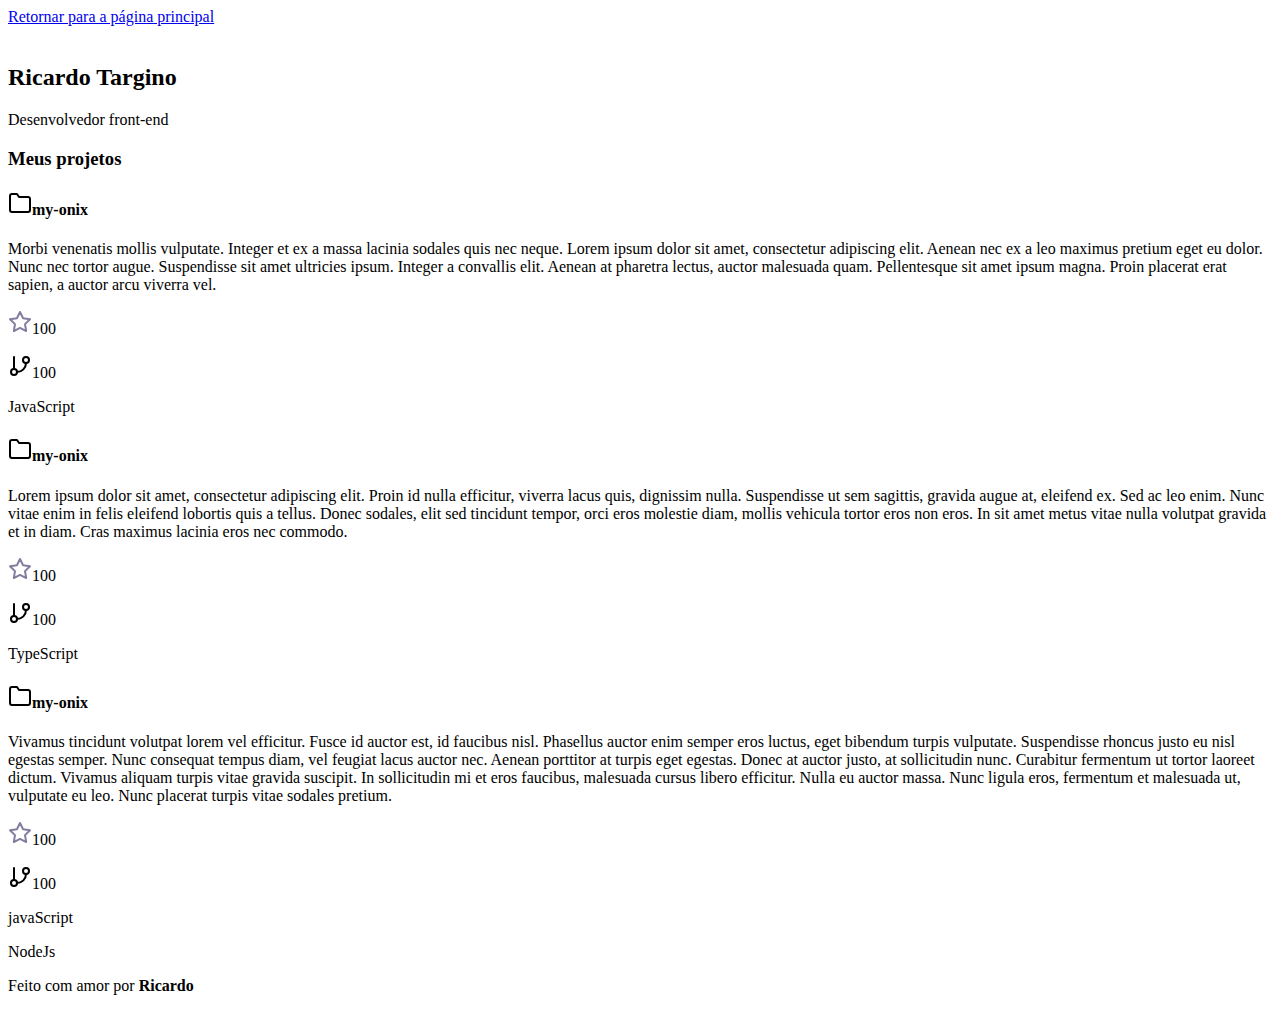
==== Projects/index2.html @ bca5f51c "Create index2.html" ====
<!DOCTYPE html>
<html lang="en">
<head>
    <meta charset="UTF-8">
    <meta http-equiv="X-UA-Compatible" content="IE=edge">
    <meta name="viewport" content="width=device-width, initial-scale=1.0">
    <title>Portfólio</title>
    <link rel="stylesheet" href="style2.css">

    <!--Fontes-->
    <link rel="preconnect" href="https://fonts.googleapis.com">
    <link rel="preconnect" href="https://fonts.gstatic.com" crossorigin>
    <link href="https://fonts.googleapis.com/css2?family=Merriweather+Sans:wght@400;500;700&family=Spartan:wght@400;500;700&display=swap" rel="stylesheet">
</head>
<body>  
    <header class="return">
        <a href="../Home/index.html">Retornar para a página principal</a>
    </header>
    <div class="container">
    <aside>
        <section class="Profile card">
            <img id="profileImage"/>
            <h2>Ricardo Targino</h2>
            <p>Desenvolvedor front-end</p>
        </section>
    </aside>

    <main>
        <header class="my-projects card">
            <h3>Meus projetos</h3>
        </header><!--my-projects-->
        <section class="projects card">
            <h4><svg xmlns="http://www.w3.org/2000/svg" width="24" height="24" viewBox="0 0 24 24" fill="none" stroke="currentColor" stroke-width="2" stroke-linecap="round" stroke-linejoin="round" class="feather feather-folder"><path d="M22 19a2 2 0 0 1-2 2H4a2 2 0 0 1-2-2V5a2 2 0 0 1 2-2h5l2 3h9a2 2 0 0 1 2 2z"/></svg>my-onix</h4>
            <p>
                Morbi venenatis mollis vulputate. Integer et ex a massa lacinia 
                sodales quis nec neque. Lorem ipsum dolor sit amet, consectetur 
                adipiscing elit. Aenean nec ex a leo maximus pretium eget eu 
                dolor. Nunc nec tortor augue. Suspendisse sit amet ultricies 
                ipsum. Integer a convallis elit. Aenean at pharetra lectus, 
                auctor malesuada quam. Pellentesque sit amet ipsum magna. 
                Proin placerat erat sapien, a auctor arcu viverra vel.
            </p>
            <div class="ratting">
                <p onclick=starClick() class="click"><svg xmlns="http://www.w3.org/2000/svg" width="24" height="24" viewBox="0 0 24 24" fill="none" stroke="#837E9F" stroke-width="2" stroke-linecap="round" stroke-linejoin="round" class="feather feather-star"><polygon points="12 2 15.09 8.26 22 9.27 17 14.14 18.18 21.02 12 17.77 5.82 21.02 7 14.14 2 9.27 8.91 8.26 12 2"/></svg>100</p>
                <p onclick=commitClick() class="click"><svg xmlns="http://www.w3.org/2000/svg" width="24" height="24" viewBox="0 0 24 24" fill="none" stroke="currentColor" stroke-width="2" stroke-linecap="round" stroke-linejoin="round" class="feather feather-git-branch"><line x1="6" y1="3" x2="6" y2="15"/><circle cx="18" cy="6" r="3"/><circle cx="6" cy="18" r="3"/><path d="M18 9a9 9 0 0 1-9 9"/></svg>100</p>
                <div class="linguagem">
                    <p><div class="javaScript-icon circle"></div>JavaScript</p>
                </div>  
            </div>
        </section>

        <section class="projects card">
            <h4><svg xmlns="http://www.w3.org/2000/svg" width="24" height="24" viewBox="0 0 24 24" fill="none" stroke="currentColor" stroke-width="2" stroke-linecap="round" stroke-linejoin="round" class="feather feather-folder"><path d="M22 19a2 2 0 0 1-2 2H4a2 2 0 0 1-2-2V5a2 2 0 0 1 2-2h5l2 3h9a2 2 0 0 1 2 2z"/></svg>my-onix</h4>
            <p>
                Lorem ipsum dolor sit amet, consectetur adipiscing elit. 
                Proin id nulla efficitur, viverra lacus quis, dignissim nulla. 
                Suspendisse ut sem sagittis, gravida augue at, eleifend ex. 
                Sed ac leo enim. Nunc vitae enim in felis eleifend lobortis 
                quis a tellus. Donec sodales, elit sed tincidunt tempor, orci 
                eros molestie diam, mollis vehicula tortor eros non eros. In 
                sit amet metus vitae nulla volutpat gravida et in diam. Cras 
                maximus lacinia eros nec commodo.
            </p>
            <div class="ratting">
                <p onclick=starClick() class="click"><svg xmlns="http://www.w3.org/2000/svg" width="24" height="24" viewBox="0 0 24 24" fill="none" stroke="#837E9F" stroke-width="2" stroke-linecap="round" stroke-linejoin="round" class="feather feather-star"><polygon points="12 2 15.09 8.26 22 9.27 17 14.14 18.18 21.02 12 17.77 5.82 21.02 7 14.14 2 9.27 8.91 8.26 12 2"/></svg>100</p>
                <p onclick=commitClick() class="click"><svg xmlns="http://www.w3.org/2000/svg" width="24" height="24" viewBox="0 0 24 24" fill="none" stroke="currentColor" stroke-width="2" stroke-linecap="round" stroke-linejoin="round" class="feather feather-git-branch"><line x1="6" y1="3" x2="6" y2="15"/><circle cx="18" cy="6" r="3"/><circle cx="6" cy="18" r="3"/><path d="M18 9a9 9 0 0 1-9 9"/></svg>100</p>
                <div class="linguagem">
                    <p><div class="typeScript-icon circle"></div>TypeScript</p>
                </div>  
            </div>
        </section>

        <section class="projects card">
            <h4><svg xmlns="http://www.w3.org/2000/svg" width="24" height="24" viewBox="0 0 24 24" fill="none" stroke="currentColor" stroke-width="2" stroke-linecap="round" stroke-linejoin="round" class="feather feather-folder"><path d="M22 19a2 2 0 0 1-2 2H4a2 2 0 0 1-2-2V5a2 2 0 0 1 2-2h5l2 3h9a2 2 0 0 1 2 2z"/></svg>my-onix</h4>
            <p>
                Vivamus tincidunt volutpat lorem vel efficitur. Fusce id auctor 
                est, id faucibus nisl. Phasellus auctor enim semper eros 
                luctus, eget bibendum turpis vulputate. Suspendisse rhoncus 
                justo eu nisl egestas semper. Nunc consequat tempus diam, vel 
                feugiat lacus auctor nec. Aenean porttitor at turpis eget 
                egestas. Donec at auctor justo, at sollicitudin nunc. Curabitur 
                fermentum ut tortor laoreet dictum. Vivamus aliquam turpis 
                vitae gravida suscipit. In sollicitudin mi et eros faucibus, 
                malesuada cursus libero efficitur. Nulla eu auctor massa. Nunc 
                ligula eros, fermentum et malesuada ut, vulputate eu leo. Nunc 
                placerat turpis vitae sodales pretium.
            </p>
            <div class="ratting">
                <p onclick=clickStar() class="click"><svg xmlns="http://www.w3.org/2000/svg" width="24" height="24" viewBox="0 0 24 24" fill="none" stroke="#837E9F" stroke-width="2" stroke-linecap="round" stroke-linejoin="round" class="feather feather-star"><polygon points="12 2 15.09 8.26 22 9.27 17 14.14 18.18 21.02 12 17.77 5.82 21.02 7 14.14 2 9.27 8.91 8.26 12 2"/></svg>100</p>
                <p class="click"><svg xmlns="http://www.w3.org/2000/svg" width="24" height="24" viewBox="0 0 24 24" fill="none" stroke="currentColor" stroke-width="2" stroke-linecap="round" stroke-linejoin="round" class="feather feather-git-branch"><line x1="6" y1="3" x2="6" y2="15"/><circle cx="18" cy="6" r="3"/><circle cx="6" cy="18" r="3"/><path d="M18 9a9 9 0 0 1-9 9"/></svg>100</p>
                <div class="linguagem">
                    <p><div class="javaScript-icon circle"></div>javaScript</p>
                    <p><div class="nodeJs-icon circle"></div>NodeJs</p>
                </div>  
            </div>
        </section>
    </main>
    </div>
    <footer>
        <p>Feito com amor por <b>Ricardo</b></p>
    </footer>

    <script src="../index.js"></script>
</body>
</html>
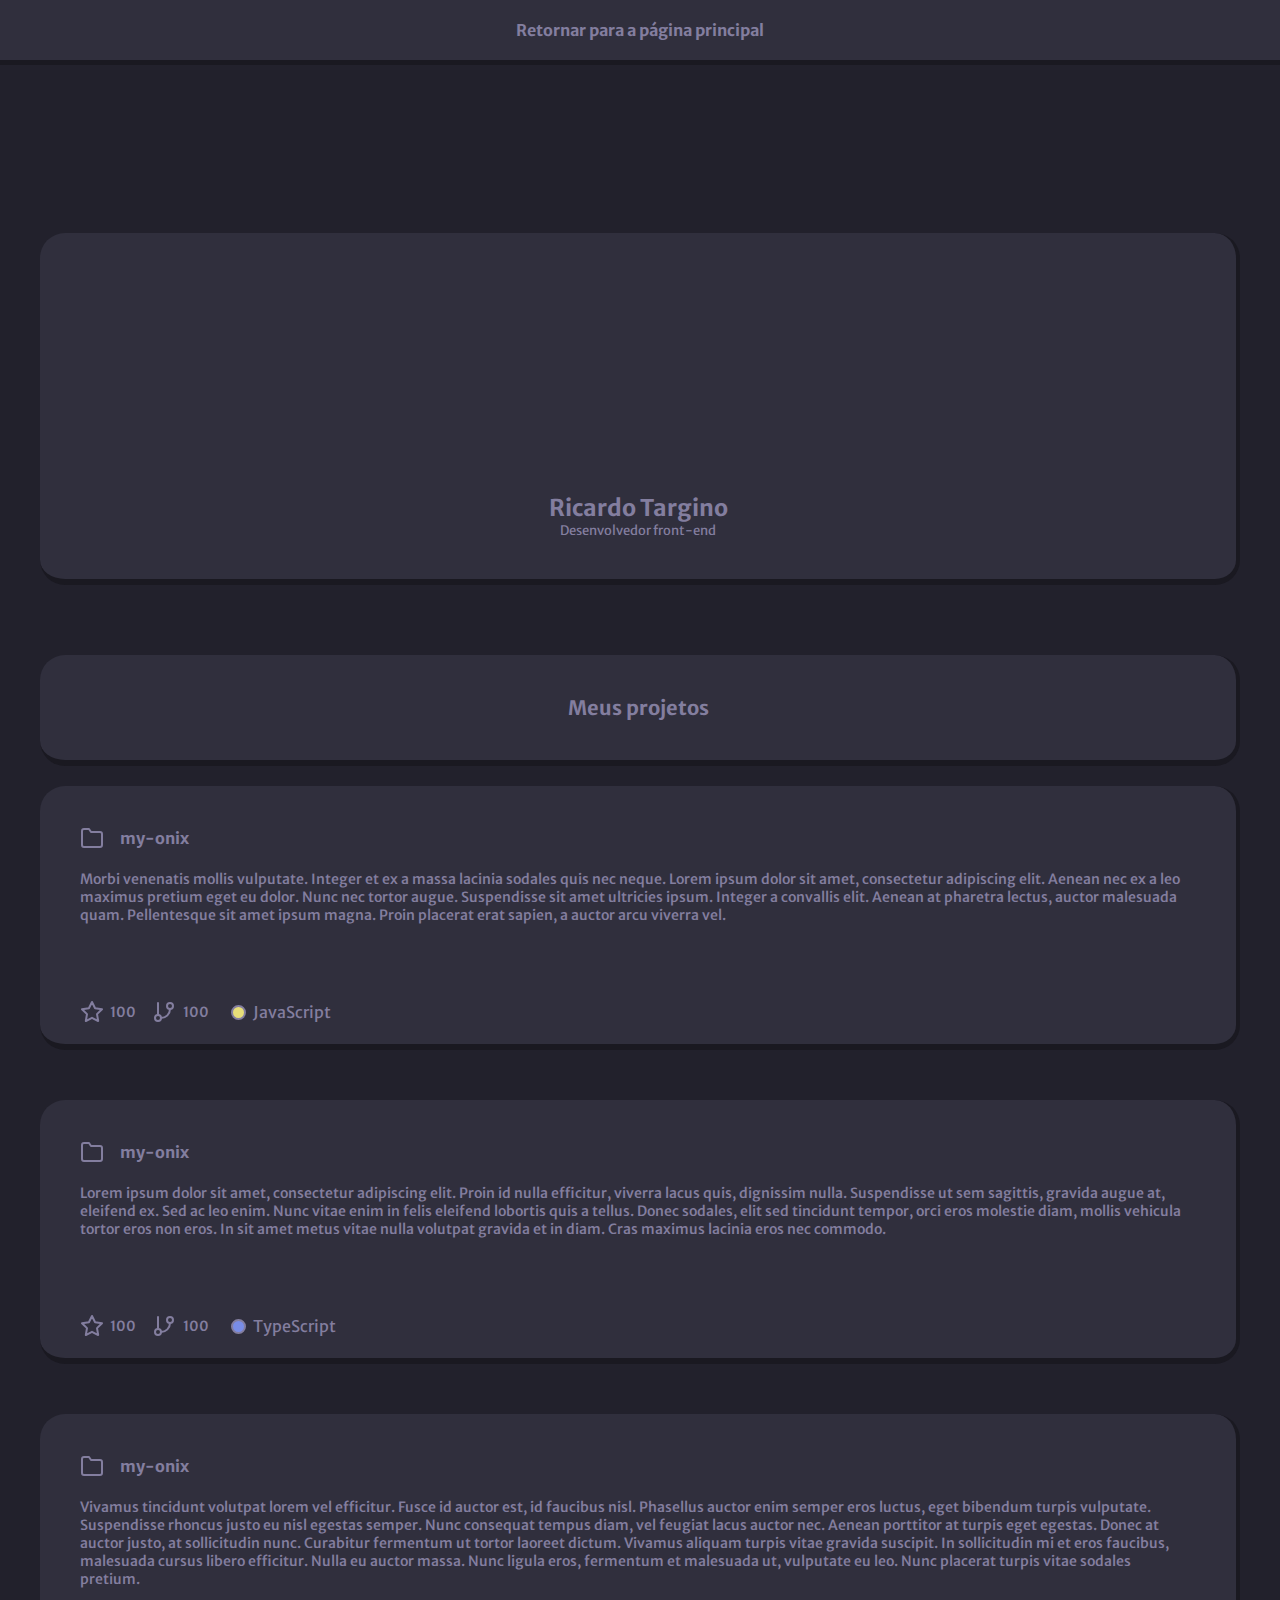
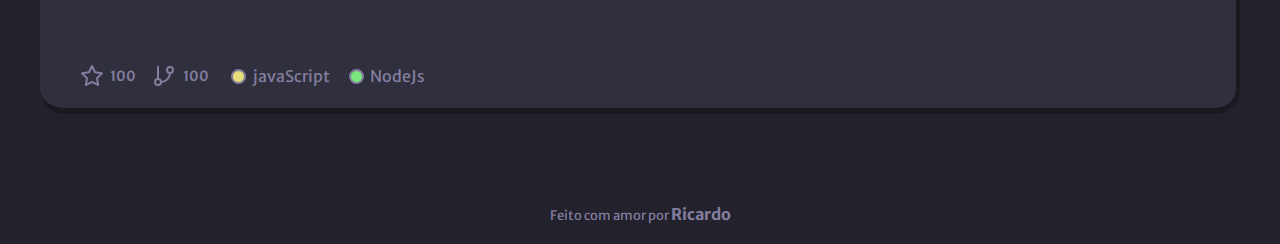
==== commit a4f4045a: "Add files via upload" ====
--- a/Projects/index2.html
+++ b/Projects/index2.html
@@ -1,105 +1,105 @@
-<!DOCTYPE html>
-<html lang="en">
-<head>
-    <meta charset="UTF-8">
-    <meta http-equiv="X-UA-Compatible" content="IE=edge">
-    <meta name="viewport" content="width=device-width, initial-scale=1.0">
-    <title>Portfólio</title>
-    <link rel="stylesheet" href="style2.css">
-
-    <!--Fontes-->
-    <link rel="preconnect" href="https://fonts.googleapis.com">
-    <link rel="preconnect" href="https://fonts.gstatic.com" crossorigin>
-    <link href="https://fonts.googleapis.com/css2?family=Merriweather+Sans:wght@400;500;700&family=Spartan:wght@400;500;700&display=swap" rel="stylesheet">
-</head>
-<body>  
-    <header class="return">
-        <a href="../Home/index.html">Retornar para a página principal</a>
-    </header>
-    <div class="container">
-    <aside>
-        <section class="Profile card">
-            <img id="profileImage"/>
-            <h2>Ricardo Targino</h2>
-            <p>Desenvolvedor front-end</p>
-        </section>
-    </aside>
-
-    <main>
-        <header class="my-projects card">
-            <h3>Meus projetos</h3>
-        </header><!--my-projects-->
-        <section class="projects card">
-            <h4><svg xmlns="http://www.w3.org/2000/svg" width="24" height="24" viewBox="0 0 24 24" fill="none" stroke="currentColor" stroke-width="2" stroke-linecap="round" stroke-linejoin="round" class="feather feather-folder"><path d="M22 19a2 2 0 0 1-2 2H4a2 2 0 0 1-2-2V5a2 2 0 0 1 2-2h5l2 3h9a2 2 0 0 1 2 2z"/></svg>my-onix</h4>
-            <p>
-                Morbi venenatis mollis vulputate. Integer et ex a massa lacinia 
-                sodales quis nec neque. Lorem ipsum dolor sit amet, consectetur 
-                adipiscing elit. Aenean nec ex a leo maximus pretium eget eu 
-                dolor. Nunc nec tortor augue. Suspendisse sit amet ultricies 
-                ipsum. Integer a convallis elit. Aenean at pharetra lectus, 
-                auctor malesuada quam. Pellentesque sit amet ipsum magna. 
-                Proin placerat erat sapien, a auctor arcu viverra vel.
-            </p>
-            <div class="ratting">
-                <p onclick=starClick() class="click"><svg xmlns="http://www.w3.org/2000/svg" width="24" height="24" viewBox="0 0 24 24" fill="none" stroke="#837E9F" stroke-width="2" stroke-linecap="round" stroke-linejoin="round" class="feather feather-star"><polygon points="12 2 15.09 8.26 22 9.27 17 14.14 18.18 21.02 12 17.77 5.82 21.02 7 14.14 2 9.27 8.91 8.26 12 2"/></svg>100</p>
-                <p onclick=commitClick() class="click"><svg xmlns="http://www.w3.org/2000/svg" width="24" height="24" viewBox="0 0 24 24" fill="none" stroke="currentColor" stroke-width="2" stroke-linecap="round" stroke-linejoin="round" class="feather feather-git-branch"><line x1="6" y1="3" x2="6" y2="15"/><circle cx="18" cy="6" r="3"/><circle cx="6" cy="18" r="3"/><path d="M18 9a9 9 0 0 1-9 9"/></svg>100</p>
-                <div class="linguagem">
-                    <p><div class="javaScript-icon circle"></div>JavaScript</p>
-                </div>  
-            </div>
-        </section>
-
-        <section class="projects card">
-            <h4><svg xmlns="http://www.w3.org/2000/svg" width="24" height="24" viewBox="0 0 24 24" fill="none" stroke="currentColor" stroke-width="2" stroke-linecap="round" stroke-linejoin="round" class="feather feather-folder"><path d="M22 19a2 2 0 0 1-2 2H4a2 2 0 0 1-2-2V5a2 2 0 0 1 2-2h5l2 3h9a2 2 0 0 1 2 2z"/></svg>my-onix</h4>
-            <p>
-                Lorem ipsum dolor sit amet, consectetur adipiscing elit. 
-                Proin id nulla efficitur, viverra lacus quis, dignissim nulla. 
-                Suspendisse ut sem sagittis, gravida augue at, eleifend ex. 
-                Sed ac leo enim. Nunc vitae enim in felis eleifend lobortis 
-                quis a tellus. Donec sodales, elit sed tincidunt tempor, orci 
-                eros molestie diam, mollis vehicula tortor eros non eros. In 
-                sit amet metus vitae nulla volutpat gravida et in diam. Cras 
-                maximus lacinia eros nec commodo.
-            </p>
-            <div class="ratting">
-                <p onclick=starClick() class="click"><svg xmlns="http://www.w3.org/2000/svg" width="24" height="24" viewBox="0 0 24 24" fill="none" stroke="#837E9F" stroke-width="2" stroke-linecap="round" stroke-linejoin="round" class="feather feather-star"><polygon points="12 2 15.09 8.26 22 9.27 17 14.14 18.18 21.02 12 17.77 5.82 21.02 7 14.14 2 9.27 8.91 8.26 12 2"/></svg>100</p>
-                <p onclick=commitClick() class="click"><svg xmlns="http://www.w3.org/2000/svg" width="24" height="24" viewBox="0 0 24 24" fill="none" stroke="currentColor" stroke-width="2" stroke-linecap="round" stroke-linejoin="round" class="feather feather-git-branch"><line x1="6" y1="3" x2="6" y2="15"/><circle cx="18" cy="6" r="3"/><circle cx="6" cy="18" r="3"/><path d="M18 9a9 9 0 0 1-9 9"/></svg>100</p>
-                <div class="linguagem">
-                    <p><div class="typeScript-icon circle"></div>TypeScript</p>
-                </div>  
-            </div>
-        </section>
-
-        <section class="projects card">
-            <h4><svg xmlns="http://www.w3.org/2000/svg" width="24" height="24" viewBox="0 0 24 24" fill="none" stroke="currentColor" stroke-width="2" stroke-linecap="round" stroke-linejoin="round" class="feather feather-folder"><path d="M22 19a2 2 0 0 1-2 2H4a2 2 0 0 1-2-2V5a2 2 0 0 1 2-2h5l2 3h9a2 2 0 0 1 2 2z"/></svg>my-onix</h4>
-            <p>
-                Vivamus tincidunt volutpat lorem vel efficitur. Fusce id auctor 
-                est, id faucibus nisl. Phasellus auctor enim semper eros 
-                luctus, eget bibendum turpis vulputate. Suspendisse rhoncus 
-                justo eu nisl egestas semper. Nunc consequat tempus diam, vel 
-                feugiat lacus auctor nec. Aenean porttitor at turpis eget 
-                egestas. Donec at auctor justo, at sollicitudin nunc. Curabitur 
-                fermentum ut tortor laoreet dictum. Vivamus aliquam turpis 
-                vitae gravida suscipit. In sollicitudin mi et eros faucibus, 
-                malesuada cursus libero efficitur. Nulla eu auctor massa. Nunc 
-                ligula eros, fermentum et malesuada ut, vulputate eu leo. Nunc 
-                placerat turpis vitae sodales pretium.
-            </p>
-            <div class="ratting">
-                <p onclick=clickStar() class="click"><svg xmlns="http://www.w3.org/2000/svg" width="24" height="24" viewBox="0 0 24 24" fill="none" stroke="#837E9F" stroke-width="2" stroke-linecap="round" stroke-linejoin="round" class="feather feather-star"><polygon points="12 2 15.09 8.26 22 9.27 17 14.14 18.18 21.02 12 17.77 5.82 21.02 7 14.14 2 9.27 8.91 8.26 12 2"/></svg>100</p>
-                <p class="click"><svg xmlns="http://www.w3.org/2000/svg" width="24" height="24" viewBox="0 0 24 24" fill="none" stroke="currentColor" stroke-width="2" stroke-linecap="round" stroke-linejoin="round" class="feather feather-git-branch"><line x1="6" y1="3" x2="6" y2="15"/><circle cx="18" cy="6" r="3"/><circle cx="6" cy="18" r="3"/><path d="M18 9a9 9 0 0 1-9 9"/></svg>100</p>
-                <div class="linguagem">
-                    <p><div class="javaScript-icon circle"></div>javaScript</p>
-                    <p><div class="nodeJs-icon circle"></div>NodeJs</p>
-                </div>  
-            </div>
-        </section>
-    </main>
-    </div>
-    <footer>
-        <p>Feito com amor por <b>Ricardo</b></p>
-    </footer>
-
-    <script src="../index.js"></script>
-</body>
-</html>
+<!DOCTYPE html>
+<html lang="en">
+<head>
+    <meta charset="UTF-8">
+    <meta http-equiv="X-UA-Compatible" content="IE=edge">
+    <meta name="viewport" content="width=device-width, initial-scale=1.0">
+    <title>Portfólio</title>
+    <link rel="stylesheet" href="style2.css">
+
+    <!--Fontes-->
+    <link rel="preconnect" href="https://fonts.googleapis.com">
+    <link rel="preconnect" href="https://fonts.gstatic.com" crossorigin>
+    <link href="https://fonts.googleapis.com/css2?family=Merriweather+Sans:wght@400;500;700&family=Spartan:wght@400;500;700&display=swap" rel="stylesheet">
+</head>
+<body>  
+    <header class="return">
+        <a href="../Home/index.html">Retornar para a página principal</a>
+    </header>
+    <div class="container">
+    <aside>
+        <section class="Profile card">
+            <img id="profileImage"/>
+            <h2>Ricardo Targino</h2>
+            <p>Desenvolvedor front-end</p>
+        </section>
+    </aside>
+
+    <main>
+        <header class="my-projects card">
+            <h3>Meus projetos</h3>
+        </header><!--my-projects-->
+        <section class="projects card">
+            <h4><svg xmlns="http://www.w3.org/2000/svg" width="24" height="24" viewBox="0 0 24 24" fill="none" stroke="currentColor" stroke-width="2" stroke-linecap="round" stroke-linejoin="round" class="feather feather-folder"><path d="M22 19a2 2 0 0 1-2 2H4a2 2 0 0 1-2-2V5a2 2 0 0 1 2-2h5l2 3h9a2 2 0 0 1 2 2z"/></svg>my-onix</h4>
+            <p>
+                Morbi venenatis mollis vulputate. Integer et ex a massa lacinia 
+                sodales quis nec neque. Lorem ipsum dolor sit amet, consectetur 
+                adipiscing elit. Aenean nec ex a leo maximus pretium eget eu 
+                dolor. Nunc nec tortor augue. Suspendisse sit amet ultricies 
+                ipsum. Integer a convallis elit. Aenean at pharetra lectus, 
+                auctor malesuada quam. Pellentesque sit amet ipsum magna. 
+                Proin placerat erat sapien, a auctor arcu viverra vel.
+            </p>
+            <div class="ratting">
+                <p onclick=starClick() class="click"><svg xmlns="http://www.w3.org/2000/svg" width="24" height="24" viewBox="0 0 24 24" fill="none" stroke="#837E9F" stroke-width="2" stroke-linecap="round" stroke-linejoin="round" class="feather feather-star"><polygon points="12 2 15.09 8.26 22 9.27 17 14.14 18.18 21.02 12 17.77 5.82 21.02 7 14.14 2 9.27 8.91 8.26 12 2"/></svg>100</p>
+                <p onclick=commitClick() class="click"><svg xmlns="http://www.w3.org/2000/svg" width="24" height="24" viewBox="0 0 24 24" fill="none" stroke="currentColor" stroke-width="2" stroke-linecap="round" stroke-linejoin="round" class="feather feather-git-branch"><line x1="6" y1="3" x2="6" y2="15"/><circle cx="18" cy="6" r="3"/><circle cx="6" cy="18" r="3"/><path d="M18 9a9 9 0 0 1-9 9"/></svg>100</p>
+                <div class="linguagem">
+                    <p><div class="javaScript-icon circle"></div>JavaScript</p>
+                </div>  
+            </div>
+        </section>
+
+        <section class="projects card">
+            <h4><svg xmlns="http://www.w3.org/2000/svg" width="24" height="24" viewBox="0 0 24 24" fill="none" stroke="currentColor" stroke-width="2" stroke-linecap="round" stroke-linejoin="round" class="feather feather-folder"><path d="M22 19a2 2 0 0 1-2 2H4a2 2 0 0 1-2-2V5a2 2 0 0 1 2-2h5l2 3h9a2 2 0 0 1 2 2z"/></svg>my-onix</h4>
+            <p>
+                Lorem ipsum dolor sit amet, consectetur adipiscing elit. 
+                Proin id nulla efficitur, viverra lacus quis, dignissim nulla. 
+                Suspendisse ut sem sagittis, gravida augue at, eleifend ex. 
+                Sed ac leo enim. Nunc vitae enim in felis eleifend lobortis 
+                quis a tellus. Donec sodales, elit sed tincidunt tempor, orci 
+                eros molestie diam, mollis vehicula tortor eros non eros. In 
+                sit amet metus vitae nulla volutpat gravida et in diam. Cras 
+                maximus lacinia eros nec commodo.
+            </p>
+            <div class="ratting">
+                <p onclick=starClick() class="click"><svg xmlns="http://www.w3.org/2000/svg" width="24" height="24" viewBox="0 0 24 24" fill="none" stroke="#837E9F" stroke-width="2" stroke-linecap="round" stroke-linejoin="round" class="feather feather-star"><polygon points="12 2 15.09 8.26 22 9.27 17 14.14 18.18 21.02 12 17.77 5.82 21.02 7 14.14 2 9.27 8.91 8.26 12 2"/></svg>100</p>
+                <p onclick=commitClick() class="click"><svg xmlns="http://www.w3.org/2000/svg" width="24" height="24" viewBox="0 0 24 24" fill="none" stroke="currentColor" stroke-width="2" stroke-linecap="round" stroke-linejoin="round" class="feather feather-git-branch"><line x1="6" y1="3" x2="6" y2="15"/><circle cx="18" cy="6" r="3"/><circle cx="6" cy="18" r="3"/><path d="M18 9a9 9 0 0 1-9 9"/></svg>100</p>
+                <div class="linguagem">
+                    <p><div class="typeScript-icon circle"></div>TypeScript</p>
+                </div>  
+            </div>
+        </section>
+
+        <section class="projects card">
+            <h4><svg xmlns="http://www.w3.org/2000/svg" width="24" height="24" viewBox="0 0 24 24" fill="none" stroke="currentColor" stroke-width="2" stroke-linecap="round" stroke-linejoin="round" class="feather feather-folder"><path d="M22 19a2 2 0 0 1-2 2H4a2 2 0 0 1-2-2V5a2 2 0 0 1 2-2h5l2 3h9a2 2 0 0 1 2 2z"/></svg>my-onix</h4>
+            <p>
+                Vivamus tincidunt volutpat lorem vel efficitur. Fusce id auctor 
+                est, id faucibus nisl. Phasellus auctor enim semper eros 
+                luctus, eget bibendum turpis vulputate. Suspendisse rhoncus 
+                justo eu nisl egestas semper. Nunc consequat tempus diam, vel 
+                feugiat lacus auctor nec. Aenean porttitor at turpis eget 
+                egestas. Donec at auctor justo, at sollicitudin nunc. Curabitur 
+                fermentum ut tortor laoreet dictum. Vivamus aliquam turpis 
+                vitae gravida suscipit. In sollicitudin mi et eros faucibus, 
+                malesuada cursus libero efficitur. Nulla eu auctor massa. Nunc 
+                ligula eros, fermentum et malesuada ut, vulputate eu leo. Nunc 
+                placerat turpis vitae sodales pretium.
+            </p>
+            <div class="ratting">
+                <p onclick=clickStar() class="click"><svg xmlns="http://www.w3.org/2000/svg" width="24" height="24" viewBox="0 0 24 24" fill="none" stroke="#837E9F" stroke-width="2" stroke-linecap="round" stroke-linejoin="round" class="feather feather-star"><polygon points="12 2 15.09 8.26 22 9.27 17 14.14 18.18 21.02 12 17.77 5.82 21.02 7 14.14 2 9.27 8.91 8.26 12 2"/></svg>100</p>
+                <p class="click"><svg xmlns="http://www.w3.org/2000/svg" width="24" height="24" viewBox="0 0 24 24" fill="none" stroke="currentColor" stroke-width="2" stroke-linecap="round" stroke-linejoin="round" class="feather feather-git-branch"><line x1="6" y1="3" x2="6" y2="15"/><circle cx="18" cy="6" r="3"/><circle cx="6" cy="18" r="3"/><path d="M18 9a9 9 0 0 1-9 9"/></svg>100</p>
+                <div class="linguagem">
+                    <p><div class="javaScript-icon circle"></div>javaScript</p>
+                    <p><div class="nodeJs-icon circle"></div>NodeJs</p>
+                </div>  
+            </div>
+        </section>
+    </main>
+    </div>
+    <footer>
+        <p>Feito com amor por <b>Ricardo</b></p>
+    </footer>
+
+    <script src="../index.js"></script>
+</body>
+</html>--- a/Projects/style2.css
+++ b/Projects/style2.css
@@ -0,0 +1,239 @@
+* {
+    margin: 0;
+    padding: 0;
+    box-sizing: border-box;
+}
+
+:root {
+    --body-bg-color: #22212C;
+    --text-color: #837E9F;
+    --bg-cards: #302F3D;
+    --bg-techs: #CB92B1;
+    --border-cards: #1a1921;
+}
+
+body {
+    font-family: 'Merriweather Sans', 'sans-serif';
+
+    background-color: var(--body-bg-color);
+    color: var(--text-color);
+}
+
+a {
+    text-decoration: none;
+    color: var(--text-color);
+}
+
+h2 {
+    font-size: 1.438rem;
+    font-weight: bold;
+}
+
+h3 {
+    font-size: 1.25rem;
+    font-weight: bold;
+}
+
+p {
+    font-size: 0.813rem;
+    font-weight: 400;
+}
+
+footer {
+    padding: 20px;
+    text-align: center;
+
+    font-size: 0.875rem;
+    font-weight: 500;
+}
+
+footer b {
+    font-size: 1rem;
+}
+
+svg {
+    max-width: 50px;
+}
+
+.container {
+    display: flex;
+    flex-direction: column;
+
+    padding: 20px;
+}
+
+.card {
+    display: flex;
+    flex-direction: column;
+
+    background-color: var(--bg-cards);
+    border-radius: 25px;
+
+    margin: 20px;
+    padding: 40px;
+    border-bottom: 6px solid var(--border-cards);
+    border-right: 4px solid var(--border-cards);
+}
+
+.return {
+    background-color: var(--bg-cards);
+    border-bottom: 5px solid var(--border-cards);
+
+    width: 100%;
+
+    margin-bottom: 10%;
+    padding: 20px;
+}
+
+.return a {
+    display: block;
+
+    text-align: center;
+    color: var(--text-color);
+    font-weight: 700;
+}
+
+.return a:hover {
+    text-decoration: underline;
+
+    cursor: pointer;
+
+    filter: brightness(120%);
+}
+
+.Profile {
+    display: flex;
+    align-items: center;
+    justify-content: center;
+    text-align: center;
+    flex-basis: 25%;
+    margin-bottom: 50px;
+}
+
+.Profile img {
+    height: 200px;
+
+    clip-path: circle(50%); 
+    object-fit: cover;
+
+    margin-bottom: 20px;
+}
+
+.click svg:hover {
+    cursor: pointer;
+
+    filter: brightness(110%);
+    
+    fill: var(--text-color);
+}
+
+.my-projects {
+    text-align: center;
+}
+
+.my-projects a {
+    font-size: 0.875rem;
+    font-weight: 500;
+}
+
+.my-projects a:hover {
+    cursor: pointer;
+
+    filter: brightness(120%);
+}
+
+.projects {
+    padding-bottom: 20px;
+    position: relative;
+    margin-bottom: 50px;
+}
+
+.projects h4 {
+    display: flex;
+    align-items: center;
+    gap: 1rem;
+
+    margin-bottom: 20px;
+
+    font-size: 1rem;
+    font-weight: 700;
+}
+
+.projects  > p {
+    display: flex;
+    align-items: center;
+    gap: .4rem;    
+    word-wrap: break-word;
+
+    font-size: 0.875rem;
+    font-weight: 500;
+
+    margin-bottom: 100px;
+    margin-right: 10px;
+}
+
+.projects .ratting {
+    display: flex;
+    align-items: left;
+    margin-right: 40px;
+    justify-content: space-between;
+    flex-wrap: wrap;
+    gap: 1rem;
+
+    position: absolute;
+    bottom: 20px;
+}
+
+.projects .ratting p {
+    display: flex;
+    align-items: center;
+    gap: .4rem;
+
+    font-size: 0.875rem;
+    word-wrap: break-word;
+    text-overflow: ellipsis;
+    font-weight: 500;
+}
+
+.projects .ratting .linguagem {
+    display: flex;
+    align-items: center;
+    gap: .4rem;
+}
+
+.projects .linguagem p {
+    word-wrap: break-word;
+    color: pink;
+    background-color: blue;
+}
+
+.projects .linguagem .circle {
+    width: 15px;
+    height: 15px;
+    border-radius: 50%;
+    border: 2px solid #837E9F;
+}   
+
+.projects .javaScript-icon {
+    background-color: #E7DE79;
+}
+
+.projects .typeScript-icon {
+    background-color: #798de7;
+}
+
+.projects .nodeJs-icon {
+    background-color: #79e77b;
+}
+
+@media (max-width: 1200px) {
+    .container {
+        display: block;
+    }
+}
+
+@media (max-width: 768px) {
+    .projects  > p {
+        margin-bottom: 140px;
+    }
+}